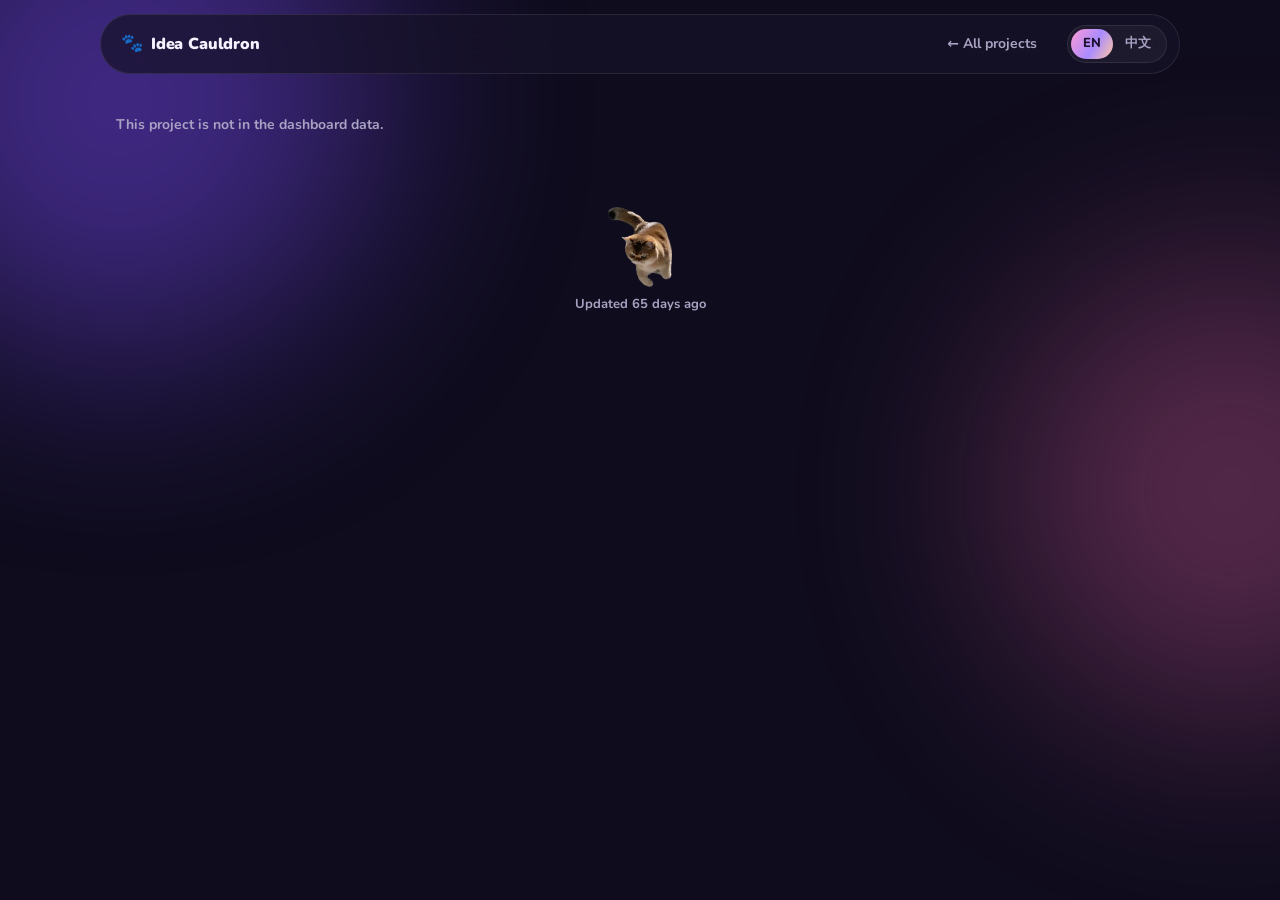
==== dashboard/project.html @ 714d4958 "feat(dashboard): needs-you inbox, project detail page, milestones and delivery trend The overview no" ====
<!doctype html>
<html lang="en">
<head>
  <meta charset="utf-8" />
  <meta name="viewport" content="width=device-width, initial-scale=1" />
  <meta name="description" content="Idea Cauldron: one project, what the AI team is doing and what it finished." />
  <title>Idea Cauldron</title>
  <link rel="preconnect" href="https://fonts.googleapis.com" />
  <link rel="preconnect" href="https://fonts.gstatic.com" crossorigin />
  <link href="https://fonts.googleapis.com/css2?family=Nunito:wght@500;700;800;900&display=swap" rel="stylesheet" />
  <link rel="stylesheet" href="style.css" />
</head>
<body data-page="project">
  <div class="glow glow-a" aria-hidden="true"></div>
  <div class="glow glow-b" aria-hidden="true"></div>

  <header class="topbar">
    <a class="brand" href="index.html"><span class="paw" aria-hidden="true">🐾</span><span>Idea Cauldron</span></a>
    <nav>
      <a href="index.html#projects" data-i18n="detail.back">← All projects</a>
    </nav>
    <div class="lang" role="group" aria-label="Language">
      <button type="button" data-lang="en">EN</button>
      <button type="button" data-lang="zh">中文</button>
    </div>
  </header>

  <main id="detail" class="detail"></main>

  <footer>
    <img src="assets/cat-working.webp" alt="" />
    <span id="updated"></span>
  </footer>

  <script src="app.js"></script>
</body>
</html>
---- dashboard/style.css ----
:root {
  --bg: #0f0c1d;
  --bg-2: #171329;
  --card: rgba(255, 255, 255, 0.045);
  --card-hover: rgba(255, 255, 255, 0.07);
  --line: rgba(255, 255, 255, 0.09);
  --text: #f5f1ff;
  --muted: #a9a2c3;
  --pink: #ff9ad5;
  --violet: #a98bff;
  --peach: #ffc7a1;
  --mint: #7fe3c4;
  --red: #ff7b8a;
  --grad: linear-gradient(120deg, var(--pink), var(--violet) 55%, var(--peach));
  --radius: 26px;
}

* { box-sizing: border-box; }
html { scroll-behavior: smooth; }
body {
  margin: 0;
  background: var(--bg);
  color: var(--text);
  font-family: "Nunito", ui-rounded, system-ui, sans-serif;
  line-height: 1.5;
  overflow-x: hidden;
}
a { color: inherit; text-decoration: none; }
img { display: block; max-width: 100%; }
button { font: inherit; color: inherit; cursor: pointer; }

.glow { position: fixed; z-index: -1; border-radius: 50%; filter: blur(110px); opacity: .45; pointer-events: none; }
.glow-a { width: 520px; height: 520px; background: #7b4dff; top: -160px; left: -140px; }
.glow-b { width: 460px; height: 460px; background: #ff6fb7; top: 260px; right: -180px; opacity: .3; }

/* Top bar */
.topbar {
  position: sticky; top: 14px; z-index: 10;
  display: flex; align-items: center; gap: 16px;
  max-width: 1080px; margin: 14px auto 0; padding: 10px 12px 10px 20px;
  background: rgba(23, 19, 41, .72); backdrop-filter: blur(16px);
  border: 1px solid var(--line); border-radius: 999px;
}
.brand { display: flex; align-items: center; gap: 8px; font-weight: 900; letter-spacing: -.01em; }
.paw { font-size: 18px; }
.topbar nav { display: flex; gap: 4px; margin-left: auto; }
.topbar nav a { padding: 6px 14px; border-radius: 999px; color: var(--muted); font-weight: 700; font-size: 14px; }
.topbar nav a:hover { color: var(--text); background: var(--card); }
.lang, .range { display: flex; padding: 3px; background: var(--card); border: 1px solid var(--line); border-radius: 999px; }
.lang button, .range button { border: 0; background: none; padding: 5px 12px; border-radius: 999px; font-size: 13px; font-weight: 800; color: var(--muted); }
.lang button.on, .range button.on { background: var(--grad); color: #1b1230; }

main { max-width: 1080px; margin: 0 auto; padding: 0 16px; }

/* Hero */
.hero { position: relative; text-align: center; padding: 84px 0 40px; }
.pill {
  display: inline-flex; align-items: center; gap: 8px; padding: 6px 14px;
  border: 1px solid var(--line); border-radius: 999px; background: var(--card);
  font-size: 13px; font-weight: 700; color: var(--muted);
}
.pill .dot { width: 8px; height: 8px; border-radius: 50%; background: var(--muted); }
.pill.ok .dot { background: var(--mint); box-shadow: 0 0 10px var(--mint); }
.pill.failing { color: var(--red); border-color: rgba(255, 123, 138, .4); }
.pill.failing .dot { background: var(--red); box-shadow: 0 0 10px var(--red); }
h1 { font-size: clamp(42px, 8vw, 84px); line-height: 1.02; letter-spacing: -.035em; margin: 22px 0 16px; font-weight: 900; }
.gradient { background: var(--grad); -webkit-background-clip: text; background-clip: text; color: transparent; }
.lede { max-width: 560px; margin: 0 auto; color: var(--muted); font-size: 18px; }
.hero-cat { width: min(320px, 70vw); margin: 34px auto -34px; position: relative; z-index: 1; filter: drop-shadow(0 18px 30px rgba(0, 0, 0, .45)); }
.stats { display: grid; grid-template-columns: repeat(3, 1fr); gap: 12px; position: relative; }
.stat { padding: 26px 18px 20px; background: var(--card); border: 1px solid var(--line); border-radius: var(--radius); }
.stat strong { display: block; font-size: 40px; font-weight: 900; line-height: 1; }
.stat span { color: var(--muted); font-size: 14px; font-weight: 700; }

.new-idea {
  display: inline-flex; align-items: center; margin-top: 26px; padding: 12px 22px;
  border-radius: 999px; background: var(--grad); color: #1b1230; font-weight: 900;
  box-shadow: 0 10px 30px rgba(255, 154, 213, .25); transition: transform .2s;
}
.new-idea:hover { transform: translateY(-2px); }
.new-idea.small { margin: 0; padding: 6px 14px; font-size: 13px; box-shadow: none; }
.hint { margin: 10px auto 0; color: var(--muted); font-size: 13px; font-weight: 700; }

/* Sections */
.section { padding: 64px 0 8px; }
.section-head { display: flex; align-items: flex-end; justify-content: space-between; gap: 16px; margin-bottom: 22px; }
.eyebrow { font-size: 13px; font-weight: 800; letter-spacing: .12em; text-transform: uppercase; color: var(--pink); }
h2 { margin: 6px 0 0; font-size: clamp(28px, 4.4vw, 40px); letter-spacing: -.025em; font-weight: 900; line-height: 1.1; }
.section-cat { width: 74px; margin-bottom: -6px; filter: drop-shadow(0 10px 18px rgba(0, 0, 0, .4)); }

/* Project cards */
.project-grid { display: grid; grid-template-columns: repeat(auto-fill, minmax(320px, 1fr)); gap: 16px; }
.card {
  position: relative; padding: 22px; background: var(--card);
  border: 1px solid var(--line); border-radius: var(--radius);
  transition: background .2s, transform .2s;
}
.card:hover { background: var(--card-hover); transform: translateY(-2px); }
.card-top { display: flex; align-items: center; gap: 10px; }
.card h3 { margin: 0; font-size: 22px; font-weight: 900; letter-spacing: -.01em; }
.tag { margin-left: auto; flex: none; padding: 3px 10px; border-radius: 999px; font-size: 12px; font-weight: 800; background: rgba(169, 139, 255, .16); color: var(--violet); }
.tag.idea { background: rgba(255, 199, 161, .16); color: var(--peach); }
.focus { color: var(--muted); font-size: 15px; margin: 10px 0 18px; min-height: 45px; }

.timeline { display: grid; grid-template-columns: repeat(6, 1fr); gap: 4px; margin-bottom: 18px; }
.step { text-align: center; }
.step i { display: block; height: 6px; border-radius: 6px; background: rgba(255, 255, 255, .1); margin-bottom: 6px; }
.step.done i { background: rgba(169, 139, 255, .55); }
.step.now i { background: var(--grad); box-shadow: 0 0 12px rgba(255, 154, 213, .6); }
.step small { font-size: 11px; font-weight: 800; color: var(--muted); }
.step.now small { color: var(--text); }

.meter { display: flex; align-items: center; gap: 10px; font-size: 13px; font-weight: 700; color: var(--muted); }
.bar { flex: 1; height: 8px; border-radius: 8px; background: rgba(255, 255, 255, .08); overflow: hidden; }
.bar b { display: block; height: 100%; background: var(--grad); border-radius: 8px; }
.card-foot { display: flex; flex-wrap: wrap; gap: 8px; margin-top: 16px; }
.chip { padding: 4px 10px; border-radius: 999px; background: rgba(255, 255, 255, .06); font-size: 12px; font-weight: 800; color: var(--muted); }
.chip.live { color: var(--mint); background: rgba(127, 227, 196, .12); }
.card-link { position: absolute; inset: 0; border-radius: var(--radius); }
.chip-link { position: relative; z-index: 1; text-decoration: none; }
.chip-link:hover { color: var(--text); }

/* Shipped */
.shipped-wrap { position: relative; }
.shipped-list { list-style: none; margin: 0; padding: 8px; background: var(--card); border: 1px solid var(--line); border-radius: var(--radius); }
.shipped-list li a { display: flex; align-items: center; gap: 12px; padding: 12px 14px; border-radius: 16px; }
.shipped-list li a:hover { background: var(--card-hover); }
.shipped-list .check { flex: none; width: 26px; height: 26px; border-radius: 50%; display: grid; place-items: center; background: rgba(127, 227, 196, .14); color: var(--mint); font-size: 13px; font-weight: 900; }
.shipped-list .title { flex: 1; min-width: 0; font-weight: 700; overflow: hidden; text-overflow: ellipsis; white-space: nowrap; }
.shipped-list .when { flex: none; color: var(--muted); font-size: 13px; font-weight: 700; }
.shipped-list .empty { padding: 26px; text-align: center; color: var(--muted); font-weight: 700; }
.shipped-cat { position: absolute; width: 150px; right: 290px; top: -110px; pointer-events: none; filter: drop-shadow(0 10px 18px rgba(0, 0, 0, .4)); }

/* Status light */
.status { margin-left: auto; flex: none; display: inline-flex; align-items: center; gap: 6px; padding: 3px 10px; border-radius: 999px; font-size: 12px; font-weight: 800; background: rgba(255, 255, 255, .06); color: var(--muted); }
.status i { width: 8px; height: 8px; border-radius: 50%; background: var(--muted); }
.status.moving { color: var(--mint); } .status.moving i { background: var(--mint); box-shadow: 0 0 8px var(--mint); }
.status.needs_you { color: var(--peach); background: rgba(255, 199, 161, .12); } .status.needs_you i { background: var(--peach); box-shadow: 0 0 8px var(--peach); }
.status.stuck, .status.stalled { color: var(--red); background: rgba(255, 123, 138, .1); } .status.stuck i, .status.stalled i { background: var(--red); }
.plan-line { margin: 10px 0 0; font-size: 13px; font-weight: 700; color: var(--muted); }
.plan-line.late { color: var(--red); }

/* Needs you */
.count:not(:empty) { display: inline-grid; place-items: center; min-width: 34px; height: 34px; padding: 0 8px; margin-left: 6px; vertical-align: middle; border-radius: 999px; background: var(--grad); color: #1b1230; font-size: 18px; }
.needs-list { list-style: none; margin: 0; padding: 8px; background: var(--card); border: 1px solid var(--line); border-radius: var(--radius); }
.needs-list li a { display: flex; align-items: center; gap: 12px; padding: 12px 14px; border-radius: 16px; }
.needs-list li a:hover { background: var(--card-hover); }
.ask-kind { flex: none; padding: 4px 10px; border-radius: 999px; font-size: 12px; font-weight: 800; background: rgba(255, 199, 161, .14); color: var(--peach); }
.ask-body { flex: 1; min-width: 0; display: flex; flex-direction: column; }
.ask-body strong { font-weight: 800; overflow: hidden; text-overflow: ellipsis; white-space: nowrap; }
.ask-body small { color: var(--muted); font-size: 13px; font-weight: 700; }
.needs-list .when { flex: none; color: var(--muted); font-size: 13px; font-weight: 700; }
.needs-list .empty { padding: 22px; text-align: center; color: var(--muted); font-weight: 700; }

/* Shipped filter */
.filter { display: flex; flex-wrap: wrap; gap: 8px; margin: -6px 0 14px; }
.filter button { border: 1px solid var(--line); background: var(--card); padding: 5px 12px; border-radius: 999px; font-size: 13px; font-weight: 800; color: var(--muted); }
.filter button.on { background: var(--grad); color: #1b1230; border-color: transparent; }

/* Project detail */
.detail { padding-top: 40px; }
.detail-head { padding: 28px; background: var(--card); border: 1px solid var(--line); border-radius: var(--radius); }
.detail-title { margin: 0; font-size: clamp(32px, 5vw, 48px); line-height: 1.05; }
.panel { margin-top: 16px; padding: 22px; background: var(--card); border: 1px solid var(--line); border-radius: var(--radius); }
.panel h3 { margin: 0 0 14px; font-size: 18px; font-weight: 900; }
.panel .needs-list, .panel .shipped-list { padding: 0; background: none; border: 0; }
.panel-head { display: flex; align-items: center; justify-content: space-between; gap: 12px; margin-bottom: 14px; }
.panel-head h3 { margin: 0; }
.note { margin: 0; color: var(--muted); font-weight: 700; font-size: 14px; }

.board { display: grid; grid-template-columns: repeat(5, 1fr); gap: 10px; }
.board .col { padding: 12px; border-radius: 18px; background: rgba(255, 255, 255, .03); border: 1px solid var(--line); min-width: 0; }
.board h4 { display: flex; justify-content: space-between; align-items: baseline; margin: 0 0 8px; font-size: 13px; color: var(--muted); font-weight: 800; }
.board h4 strong { font-size: 22px; color: var(--text); }
.board .you h4 strong { color: var(--peach); }
.board .stuck h4 strong { color: var(--red); }
.board .ai h4 strong { color: var(--mint); }
.board ul { list-style: none; margin: 0; padding: 0; display: grid; gap: 6px; }
.board li { font-size: 12px; font-weight: 700; color: var(--muted); line-height: 1.35; }
.board li a { display: -webkit-box; -webkit-line-clamp: 2; -webkit-box-orient: vertical; overflow: hidden; }
.board li a:hover { color: var(--text); }

.milestones { display: grid; gap: 14px; }
.milestone-head { display: flex; justify-content: space-between; gap: 12px; margin-bottom: 6px; font-weight: 800; }
.milestone-head span { color: var(--muted); font-size: 13px; }
.milestone.late .milestone-head span { color: var(--red); }

.tiles { display: grid; grid-template-columns: repeat(3, 1fr); gap: 10px; margin-bottom: 18px; }
.tiles .stat { padding: 18px; }
.tiles .stat strong { font-size: 30px; }

.chart { position: relative; margin: 0; }
.chart figcaption { font-size: 13px; font-weight: 800; color: var(--muted); margin-bottom: 10px; }
.plot { position: relative; height: 180px; margin-left: 24px; }
.grid span { position: absolute; left: 0; right: 0; border-top: 1px solid rgba(255, 255, 255, .07); }
.grid em { position: absolute; left: -24px; top: -9px; font-style: normal; font-size: 11px; font-weight: 700; color: var(--muted); }
.bars { position: absolute; inset: 0 0 0 0; display: grid; grid-template-columns: repeat(8, 1fr); gap: 2px; }
.col-bar { position: relative; display: flex; flex-direction: column; justify-content: flex-end; align-items: center; height: 100%; outline: none; cursor: default; }
.col-bar b { width: min(24px, 60%); background: var(--violet); border-radius: 4px 4px 0 0; min-height: 0; }
.col-bar:hover b, .col-bar:focus b { background: var(--pink); }
.col-bar .value { font-size: 12px; font-weight: 800; color: var(--text); margin-bottom: 4px; }
.col-bar small { position: absolute; bottom: -22px; font-size: 11px; font-weight: 700; color: var(--muted); white-space: nowrap; }
.chart .tooltip { position: absolute; top: 18px; transform: translateX(calc(-50% + 24px)); padding: 6px 10px; border-radius: 10px; background: #2a2245; border: 1px solid var(--line); font-size: 12px; font-weight: 800; white-space: nowrap; pointer-events: none; }
.chart { padding-bottom: 26px; }
.steps { margin: 0; padding-left: 18px; color: var(--muted); font-weight: 700; font-size: 14px; }

footer { display: flex; flex-direction: column; align-items: center; gap: 8px; padding: 72px 16px 40px; color: var(--muted); font-size: 13px; font-weight: 700; }
footer img { width: 64px; }

@media (max-width: 640px) {
  .topbar { margin: 10px 16px 0; padding-left: 14px; gap: 8px; }
  .topbar nav { display: none; }
  .new-idea.small { margin-left: auto; }
  .hero { padding-top: 56px; }
  .stats { grid-template-columns: 1fr; }
  .project-grid { grid-template-columns: 1fr; }
  .shipped-cat { width: 96px; right: 16px; top: -58px; }
  #shipped .section-head { flex-direction: column; align-items: flex-start; }
  .section-cat { width: 56px; }
  .shipped-list .when { display: none; }
  .needs-list .when { display: none; }
  [data-page="project"] .topbar nav { display: flex; }
  .board { grid-template-columns: 1fr 1fr; }
  .tiles { grid-template-columns: 1fr; }
  .col-bar small { font-size: 9px; }
}
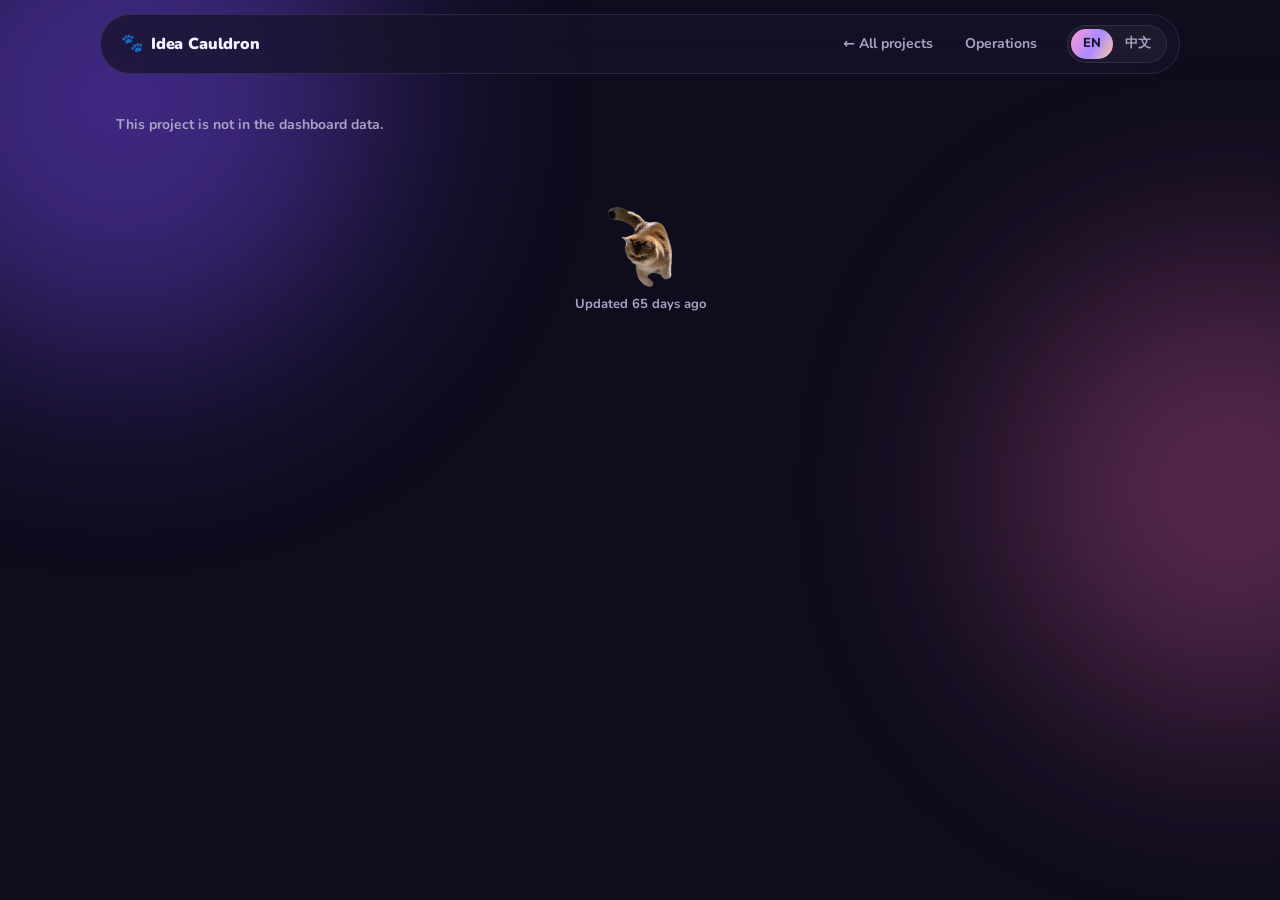
==== commit 4ce4cfbb: "feat(dashboard): Operations tab for pipeline efficiency, API budget and Claude limits The heartbeat " ====
--- a/dashboard/project.html
+++ b/dashboard/project.html
@@ -18,6 +18,7 @@
     <a class="brand" href="index.html"><span class="paw" aria-hidden="true">🐾</span><span>Idea Cauldron</span></a>
     <nav>
       <a href="index.html#projects" data-i18n="detail.back">← All projects</a>
+      <a href="ops.html" data-i18n="nav.ops">Operations</a>
     </nav>
     <div class="lang" role="group" aria-label="Language">
       <button type="button" data-lang="en">EN</button>
--- a/dashboard/style.css
+++ b/dashboard/style.css
@@ -203,6 +203,33 @@
 .chart .tooltip { position: absolute; top: 18px; transform: translateX(calc(-50% + 24px)); padding: 6px 10px; border-radius: 10px; background: #2a2245; border: 1px solid var(--line); font-size: 12px; font-weight: 800; white-space: nowrap; pointer-events: none; }
 .chart { padding-bottom: 26px; }
 .steps { margin: 0; padding-left: 18px; color: var(--muted); font-weight: 700; font-size: 14px; }
+
+/* Operations */
+.warnings { margin: 14px 0 0; padding-left: 18px; color: var(--red); font-weight: 800; font-size: 14px; }
+.status.ops-working { color: var(--mint); } .status.ops-working i { background: var(--mint); box-shadow: 0 0 8px var(--mint); }
+.status.ops-idle_with_work, .status.ops-error { color: var(--red); background: rgba(255, 123, 138, .1); } .status.ops-idle_with_work i, .status.ops-error i { background: var(--red); }
+.status.ops-paused { color: var(--violet); } .status.ops-paused i { background: var(--violet); }
+.status.ops-api_guard { color: var(--peach); } .status.ops-api_guard i { background: var(--peach); }
+.strip-chart { padding-bottom: 0; }
+.strip { display: grid; gap: 1px; margin-top: 12px; }
+.cell { display: block; height: 32px; border-radius: 2px; background: rgba(255, 255, 255, .08); outline: none; }
+.cell.working { background: var(--mint); }
+.cell.idle_with_work, .cell.error { background: var(--red); }
+.cell.paused { background: var(--violet); }
+.cell.api_guard { background: var(--peach); }
+.strip .cell:hover, .strip .cell:focus { filter: brightness(1.3); }
+.legend { display: flex; flex-wrap: wrap; gap: 14px; margin-top: 12px; font-size: 13px; font-weight: 700; color: var(--muted); }
+.legend-item { display: inline-flex; align-items: center; gap: 6px; }
+.legend-item strong { color: var(--text); }
+.legend .cell { width: 12px; height: 12px; }
+.grid .threshold { border-top: 1px solid rgba(255, 123, 138, .6); }
+.grid .threshold em { color: var(--red); }
+.col-bar.hot b { background: var(--red); }
+.api-now { margin: 12px 0 18px; }
+.api-now.hot .bar b { background: var(--red); }
+.workflow-list { list-style: none; margin: 0; padding: 0; display: grid; gap: 6px; }
+.workflow-list li { display: flex; justify-content: space-between; font-size: 14px; font-weight: 700; color: var(--muted); padding: 6px 10px; border-radius: 10px; background: rgba(255, 255, 255, .03); }
+.workflow-list strong { color: var(--text); }
 
 footer { display: flex; flex-direction: column; align-items: center; gap: 8px; padding: 72px 16px 40px; color: var(--muted); font-size: 13px; font-weight: 700; }
 footer img { width: 64px; }
